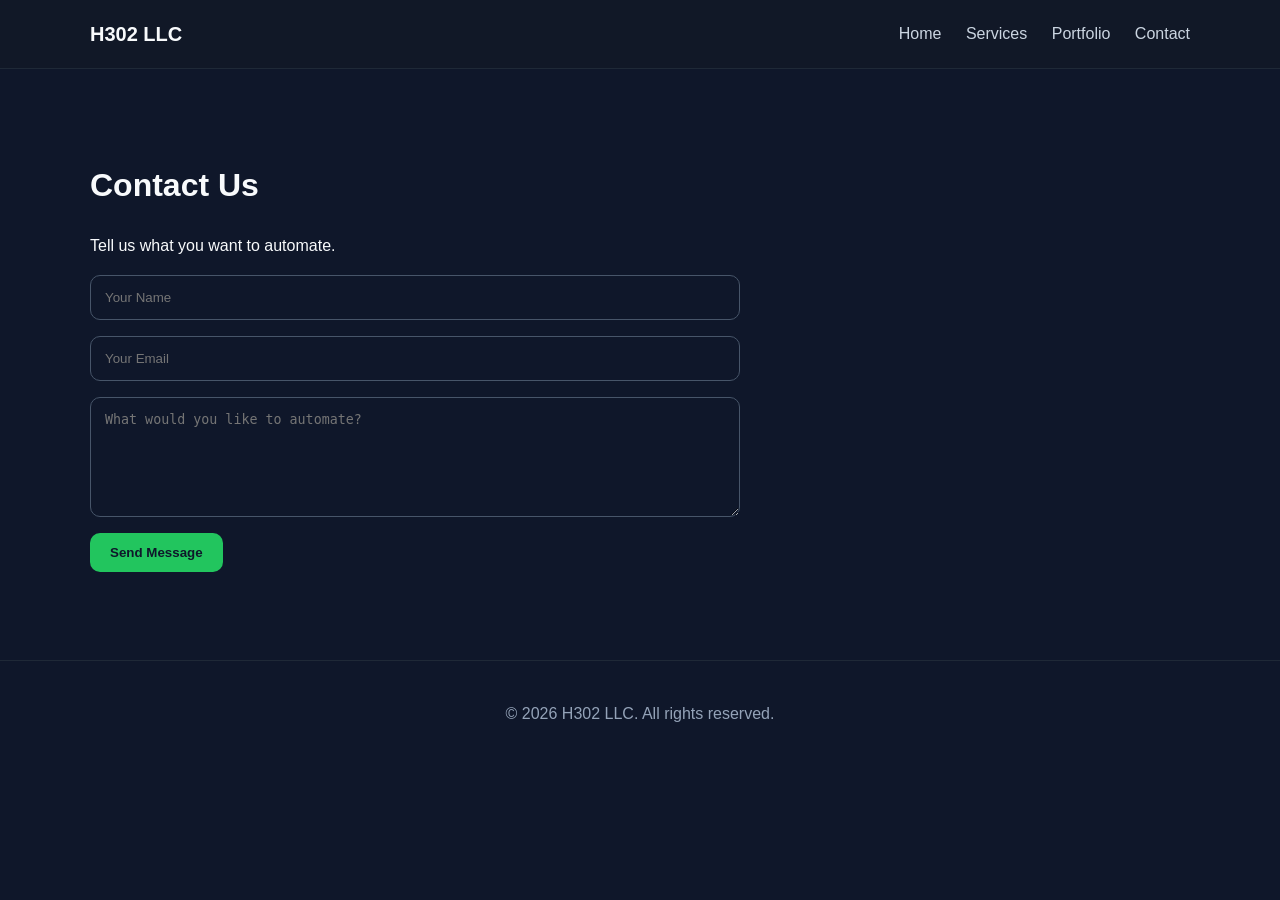
==== contact.html @ 5cd4545c "Add files via upload" ====
<!DOCTYPE html>
<html lang="en">
<head>
  <meta charset="UTF-8" />
  <meta name="viewport" content="width=device-width, initial-scale=1.0" />
  <title>Contact | H302 LLC</title>
  <link rel="stylesheet" href="style.css" />
</head>
<body>
  <header class="site-header">
    <div class="container nav">
      <div class="logo">H302 LLC</div>
      <nav>
        <a href="index.html">Home</a>
        <a href="services.html">Services</a>
        <a href="portfolio.html">Portfolio</a>
        <a href="contact.html">Contact</a>
      </nav>
    </div>
  </header>

  <main class="section">
    <div class="container">
      <h1>Contact Us</h1>
      <p>Tell us what you want to automate.</p>

      <form id="contactForm" class="contact-form">
        <input type="text" name="Name" placeholder="Your Name" required />
        <input type="email" name="Email" placeholder="Your Email" required />
        <textarea name="Question" placeholder="What would you like to automate?" rows="6" required></textarea>
        <button type="submit" class="btn btn-primary">Send Message</button>
      </form>

      <p id="formStatus"></p>
    </div>
  </main>

  <footer class="site-footer">
    <div class="container">
      <p>© 2026 H302 LLC. All rights reserved.</p>
    </div>
  </footer>

  <script>
    const form = document.getElementById("contactForm");
    const status = document.getElementById("formStatus");

    form.addEventListener("submit", async (e) => {
      e.preventDefault();

      const formData = new FormData(form);
      const payload = Object.fromEntries(formData.entries());

      try {
        const response = await fetch("YOUR_N8N_WEBHOOK_URL_HERE", {
          method: "POST",
          headers: {
            "Content-Type": "application/json"
          },
          body: JSON.stringify(payload)
        });

        if (response.ok) {
          status.textContent = "Thanks — your message was sent successfully.";
          form.reset();
        } else {
          status.textContent = "Something went wrong. Please try again.";
        }
      } catch (error) {
        status.textContent = "Unable to send right now. Please try again later.";
      }
    });
  </script>
</body>
</html>
---- style.css ----
* {
  box-sizing: border-box;
}

body {
  margin: 0;
  font-family: Arial, sans-serif;
  background: #0f172a;
  color: #f8fafc;
  line-height: 1.6;
}

a {
  color: inherit;
  text-decoration: none;
}

.container {
  width: 90%;
  max-width: 1100px;
  margin: 0 auto;
}

.site-header {
  background: #111827;
  border-bottom: 1px solid #1f2937;
  position: sticky;
  top: 0;
  z-index: 10;
}

.nav {
  display: flex;
  justify-content: space-between;
  align-items: center;
  padding: 18px 0;
}

.logo {
  font-size: 1.25rem;
  font-weight: 700;
}

nav a {
  margin-left: 20px;
  color: #cbd5e1;
}

nav a:hover {
  color: #ffffff;
}

.hero {
  padding: 100px 0 70px;
  text-align: center;
  background: linear-gradient(135deg, #111827, #1e293b);
}

.hero h1 {
  font-size: 2.6rem;
  margin-bottom: 20px;
}

.hero p {
  max-width: 700px;
  margin: 0 auto 30px;
  color: #cbd5e1;
}

.hero-buttons {
  display: flex;
  justify-content: center;
  gap: 14px;
  flex-wrap: wrap;
}

.section {
  padding: 70px 0;
}

.section.alt {
  background: #111827;
}

.section.cta {
  text-align: center;
}

.grid-2,
.grid-3 {
  display: grid;
  gap: 24px;
}

.grid-2 {
  grid-template-columns: repeat(auto-fit, minmax(280px, 1fr));
}

.grid-3 {
  grid-template-columns: repeat(auto-fit, minmax(220px, 1fr));
}

.card {
  background: #1e293b;
  padding: 24px;
  border-radius: 14px;
  border: 1px solid #334155;
}

.card h3 {
  margin-top: 0;
}

.feature-list {
  list-style: none;
  padding: 0;
}

.feature-list li {
  padding: 10px 0;
  border-bottom: 1px solid #334155;
}

.btn {
  display: inline-block;
  padding: 12px 20px;
  border-radius: 10px;
  font-weight: 700;
}

.btn-primary {
  background: #22c55e;
  color: #0f172a;
}

.btn-primary:hover {
  background: #16a34a;
}

.btn-secondary {
  background: transparent;
  border: 1px solid #64748b;
  color: #f8fafc;
}

.btn-secondary:hover {
  border-color: #ffffff;
}

.contact-form {
  display: grid;
  gap: 16px;
  max-width: 650px;
}

.contact-form input,
.contact-form textarea {
  width: 100%;
  padding: 14px;
  border-radius: 10px;
  border: 1px solid #475569;
  background: #0f172a;
  color: #f8fafc;
}

.contact-form button {
  width: fit-content;
  border: none;
  cursor: pointer;
}

#formStatus {
  margin-top: 18px;
  color: #93c5fd;
}

.site-footer {
  padding: 24px 0;
  border-top: 1px solid #1f2937;
  text-align: center;
  color: #94a3b8;
}
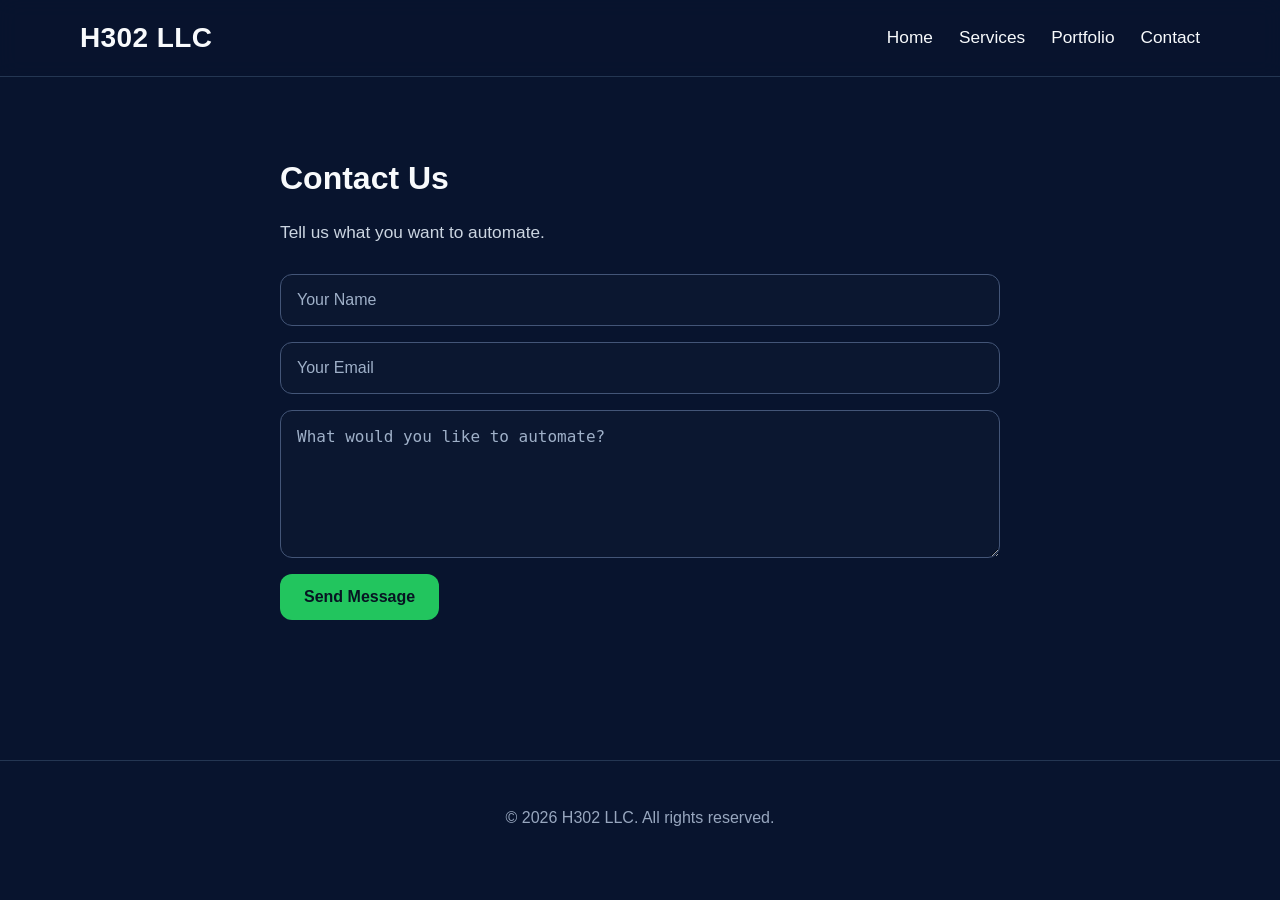
==== commit 974ae6f1: "Enhance contact form and add meta description Updated form submission handling and added a descripti" ====
--- a/contact.html
+++ b/contact.html
@@ -4,13 +4,18 @@
   <meta charset="UTF-8" />
   <meta name="viewport" content="width=device-width, initial-scale=1.0" />
   <title>Contact | H302 LLC</title>
+  <meta
+    name="description"
+    content="Contact H302 LLC about AI automations, chatbots, integrations, and workflow systems."
+  />
   <link rel="stylesheet" href="style.css" />
 </head>
 <body>
   <header class="site-header">
     <div class="container nav">
-      <div class="logo">H302 LLC</div>
-      <nav>
+      <a class="logo" href="index.html">H302 LLC</a>
+
+      <nav class="nav-links">
         <a href="index.html">Home</a>
         <a href="services.html">Services</a>
         <a href="portfolio.html">Portfolio</a>
@@ -20,18 +25,36 @@
   </header>
 
   <main class="section">
-    <div class="container">
+    <div class="container narrow">
       <h1>Contact Us</h1>
-      <p>Tell us what you want to automate.</p>
+      <p class="page-intro">Tell us what you want to automate.</p>
 
       <form id="contactForm" class="contact-form">
-        <input type="text" name="Name" placeholder="Your Name" required />
-        <input type="email" name="Email" placeholder="Your Email" required />
-        <textarea name="Question" placeholder="What would you like to automate?" rows="6" required></textarea>
+        <input
+          type="text"
+          name="Name"
+          placeholder="Your Name"
+          required
+        />
+
+        <input
+          type="email"
+          name="Email"
+          placeholder="Your Email"
+          required
+        />
+
+        <textarea
+          name="Question"
+          placeholder="What would you like to automate?"
+          rows="6"
+          required
+        ></textarea>
+
         <button type="submit" class="btn btn-primary">Send Message</button>
       </form>
 
-      <p id="formStatus"></p>
+      <p id="formStatus" class="form-status"></p>
     </div>
   </main>
 
@@ -48,28 +71,31 @@
     form.addEventListener("submit", async (e) => {
       e.preventDefault();
 
+      status.textContent = "Sending...";
+      status.className = "form-status";
+
       const formData = new FormData(form);
-      const payload = Object.fromEntries(formData.entries());
+      const payload = new URLSearchParams(formData);
 
       try {
-        const response = await fetch("YOUR_N8N_WEBHOOK_URL_HERE", {
+        const response = await fetch("https://n8n-local.h302llc.com/webhook/lead_capture", {
           method: "POST",
-          headers: {
-            "Content-Type": "application/json"
-          },
-          body: JSON.stringify(payload)
+          body: payload
         });
 
         if (response.ok) {
           status.textContent = "Thanks — your message was sent successfully.";
+          status.className = "form-status success";
           form.reset();
         } else {
           status.textContent = "Something went wrong. Please try again.";
+          status.className = "form-status error";
         }
       } catch (error) {
         status.textContent = "Unable to send right now. Please try again later.";
+        status.className = "form-status error";
       }
     });
   </script>
 </body>
-</html>+</html>
--- a/style.css
+++ b/style.css
@@ -2,11 +2,28 @@
   box-sizing: border-box;
 }
 
+:root {
+  --bg: #08142e;
+  --bg-alt: #0d1d3f;
+  --panel: #182844;
+  --panel-border: rgba(255, 255, 255, 0.12);
+  --text: #f8fafc;
+  --muted: #cbd5e1;
+  --line: #243652;
+  --primary: #22c55e;
+  --primary-hover: #16a34a;
+  --secondary-border: #7c8da9;
+}
+
+html {
+  scroll-behavior: smooth;
+}
+
 body {
   margin: 0;
-  font-family: Arial, sans-serif;
-  background: #0f172a;
-  color: #f8fafc;
+  font-family: Arial, Helvetica, sans-serif;
+  background: var(--bg);
+  color: var(--text);
   line-height: 1.6;
 }
 
@@ -15,168 +32,358 @@
   text-decoration: none;
 }
 
+img {
+  max-width: 100%;
+  display: block;
+}
+
 .container {
-  width: 90%;
-  max-width: 1100px;
+  width: min(1120px, 92%);
   margin: 0 auto;
 }
 
+.narrow {
+  width: min(720px, 100%);
+}
+
 .site-header {
-  background: #111827;
-  border-bottom: 1px solid #1f2937;
   position: sticky;
   top: 0;
-  z-index: 10;
+  z-index: 50;
+  background: rgba(8, 20, 46, 0.88);
+  border-bottom: 1px solid var(--line);
+  backdrop-filter: blur(10px);
 }
 
 .nav {
+  min-height: 76px;
   display: flex;
+  align-items: center;
   justify-content: space-between;
+  gap: 24px;
+}
+
+.logo {
+  font-size: 1.75rem;
+  font-weight: 800;
+  letter-spacing: 0.4px;
+}
+
+.nav-links {
+  display: flex;
+  gap: 26px;
   align-items: center;
-  padding: 18px 0;
-}
-
-.logo {
-  font-size: 1.25rem;
-  font-weight: 700;
-}
-
-nav a {
-  margin-left: 20px;
-  color: #cbd5e1;
-}
-
-nav a:hover {
+}
+
+.nav-links a {
+  font-size: 1.08rem;
+  color: var(--text);
+}
+
+.nav-links a:hover {
   color: #ffffff;
 }
 
 .hero {
-  padding: 100px 0 70px;
+  position: relative;
+  overflow: hidden;
+  border-bottom: 1px solid var(--line);
+}
+
+.hero-v2 {
+  background:
+    radial-gradient(circle at 20% 20%, rgba(34, 197, 94, 0.16), transparent 30%),
+    radial-gradient(circle at 80% 30%, rgba(59, 130, 246, 0.16), transparent 28%),
+    linear-gradient(135deg, #0e2147, #102754 40%, #162f5d);
+  padding: 110px 0 90px;
   text-align: center;
-  background: linear-gradient(135deg, #111827, #1e293b);
+}
+
+.hero-overlay {
+  position: absolute;
+  inset: 0;
+  background-image:
+    linear-gradient(rgba(255, 255, 255, 0.04) 1px, transparent 1px),
+    linear-gradient(90deg, rgba(255, 255, 255, 0.04) 1px, transparent 1px);
+  background-size: 40px 40px;
+  pointer-events: none;
+}
+
+.hero-inner {
+  position: relative;
+  z-index: 1;
+  max-width: 920px;
+}
+
+.eyebrow {
+  text-transform: uppercase;
+  letter-spacing: 1.4px;
+  color: #9bb4da;
+  font-size: 0.92rem;
+  margin-bottom: 12px;
 }
 
 .hero h1 {
-  font-size: 2.6rem;
-  margin-bottom: 20px;
-}
-
-.hero p {
-  max-width: 700px;
+  margin: 0 0 18px;
+  font-size: clamp(2.5rem, 5vw, 4.4rem);
+  line-height: 1.08;
+}
+
+.hero-text {
   margin: 0 auto 30px;
-  color: #cbd5e1;
+  max-width: 860px;
+  color: var(--muted);
+  font-size: 1.22rem;
 }
 
 .hero-buttons {
   display: flex;
   justify-content: center;
-  gap: 14px;
+  gap: 16px;
   flex-wrap: wrap;
 }
 
 .section {
-  padding: 70px 0;
-}
-
-.section.alt {
-  background: #111827;
-}
-
-.section.cta {
-  text-align: center;
+  padding: 82px 0;
+}
+
+.alt {
+  background: var(--bg-alt);
+  border-top: 1px solid var(--line);
+  border-bottom: 1px solid var(--line);
+}
+
+h1,
+h2,
+h3 {
+  margin-top: 0;
+  line-height: 1.2;
+}
+
+h2 {
+  font-size: 2rem;
+  margin-bottom: 26px;
+}
+
+h3 {
+  font-size: 1.45rem;
+  margin-bottom: 12px;
+}
+
+.page-intro {
+  max-width: 820px;
+  color: var(--muted);
+  font-size: 1.08rem;
+  margin-bottom: 28px;
 }
 
 .grid-2,
 .grid-3 {
   display: grid;
-  gap: 24px;
+  gap: 28px;
 }
 
 .grid-2 {
-  grid-template-columns: repeat(auto-fit, minmax(280px, 1fr));
+  grid-template-columns: repeat(auto-fit, minmax(300px, 1fr));
 }
 
 .grid-3 {
-  grid-template-columns: repeat(auto-fit, minmax(220px, 1fr));
+  grid-template-columns: repeat(auto-fit, minmax(250px, 1fr));
+}
+
+.card,
+.list-card,
+.cta-box {
+  background: var(--panel);
+  border: 1px solid var(--panel-border);
+  border-radius: 18px;
+  box-shadow: 0 14px 34px rgba(0, 0, 0, 0.18);
 }
 
 .card {
-  background: #1e293b;
-  padding: 24px;
-  border-radius: 14px;
-  border: 1px solid #334155;
-}
-
-.card h3 {
-  margin-top: 0;
+  padding: 28px;
+}
+
+.glass-card {
+  background: rgba(27, 40, 69, 0.74);
+  backdrop-filter: blur(8px);
+}
+
+.card p {
+  color: var(--muted);
+  margin-bottom: 0;
+  font-size: 1.03rem;
+}
+
+.list-card {
+  padding: 12px 28px;
 }
 
 .feature-list {
   list-style: none;
   padding: 0;
+  margin: 0;
 }
 
 .feature-list li {
-  padding: 10px 0;
-  border-bottom: 1px solid #334155;
+  padding: 16px 0;
+  border-bottom: 1px solid var(--line);
+  font-size: 1.04rem;
+}
+
+.feature-list li:last-child {
+  border-bottom: none;
 }
 
 .btn {
   display: inline-block;
-  padding: 12px 20px;
-  border-radius: 10px;
-  font-weight: 700;
+  padding: 14px 24px;
+  border-radius: 12px;
+  font-weight: 800;
+  font-size: 1rem;
+  transition: 0.2s ease;
 }
 
 .btn-primary {
-  background: #22c55e;
-  color: #0f172a;
+  background: var(--primary);
+  color: #071422;
 }
 
 .btn-primary:hover {
-  background: #16a34a;
+  background: var(--primary-hover);
+  transform: translateY(-1px);
 }
 
 .btn-secondary {
+  border: 1px solid var(--secondary-border);
+  color: var(--text);
   background: transparent;
-  border: 1px solid #64748b;
-  color: #f8fafc;
 }
 
 .btn-secondary:hover {
   border-color: #ffffff;
+  transform: translateY(-1px);
+}
+
+.cta-section {
+  padding-top: 92px;
+  padding-bottom: 92px;
+}
+
+.cta-box {
+  text-align: center;
+  padding: 46px 24px;
+}
+
+.cta-box p {
+  color: var(--muted);
+  max-width: 720px;
+  margin: 0 auto 24px;
+  font-size: 1.08rem;
+}
+
+.portfolio-image {
+  width: 100%;
+  height: 240px;
+  object-fit: cover;
+  border-radius: 12px;
+  margin-bottom: 18px;
+  border: 1px solid var(--panel-border);
+  background: #0b1730;
+}
+
+.video-wrap {
+  position: relative;
+  width: 100%;
+  padding-top: 56.25%;
+  margin-bottom: 18px;
+  border-radius: 12px;
+  overflow: hidden;
+  border: 1px solid var(--panel-border);
+  background: #0b1730;
+}
+
+.video-wrap iframe {
+  position: absolute;
+  inset: 0;
+  width: 100%;
+  height: 100%;
+  border: 0;
 }
 
 .contact-form {
   display: grid;
   gap: 16px;
-  max-width: 650px;
 }
 
 .contact-form input,
 .contact-form textarea {
   width: 100%;
-  padding: 14px;
-  border-radius: 10px;
-  border: 1px solid #475569;
-  background: #0f172a;
-  color: #f8fafc;
+  padding: 16px;
+  border-radius: 12px;
+  border: 1px solid #435577;
+  background: #0b1730;
+  color: var(--text);
+  font-size: 1rem;
+}
+
+.contact-form input::placeholder,
+.contact-form textarea::placeholder {
+  color: #9fb0c8;
 }
 
 .contact-form button {
-  width: fit-content;
   border: none;
   cursor: pointer;
-}
-
-#formStatus {
+  width: fit-content;
+}
+
+.form-status {
   margin-top: 18px;
-  color: #93c5fd;
+  min-height: 24px;
+  color: #a5d8ff;
+}
+
+.form-status.success {
+  color: #86efac;
+}
+
+.form-status.error {
+  color: #fca5a5;
 }
 
 .site-footer {
-  padding: 24px 0;
-  border-top: 1px solid #1f2937;
+  border-top: 1px solid var(--line);
+  padding: 28px 0;
+  color: #98a7bf;
   text-align: center;
-  color: #94a3b8;
-}+}
+
+@media (max-width: 860px) {
+  .nav {
+    flex-direction: column;
+    align-items: flex-start;
+    padding: 18px 0;
+  }
+
+  .nav-links {
+    flex-wrap: wrap;
+    gap: 18px;
+  }
+
+  .nav-links a {
+    font-size: 1rem;
+  }
+
+  .logo {
+    font-size: 1.5rem;
+  }
+
+  .hero-v2 {
+    padding: 88px 0 72px;
+  }
+
+  .hero-text {
+    font-size: 1.06rem;
+  }
+}
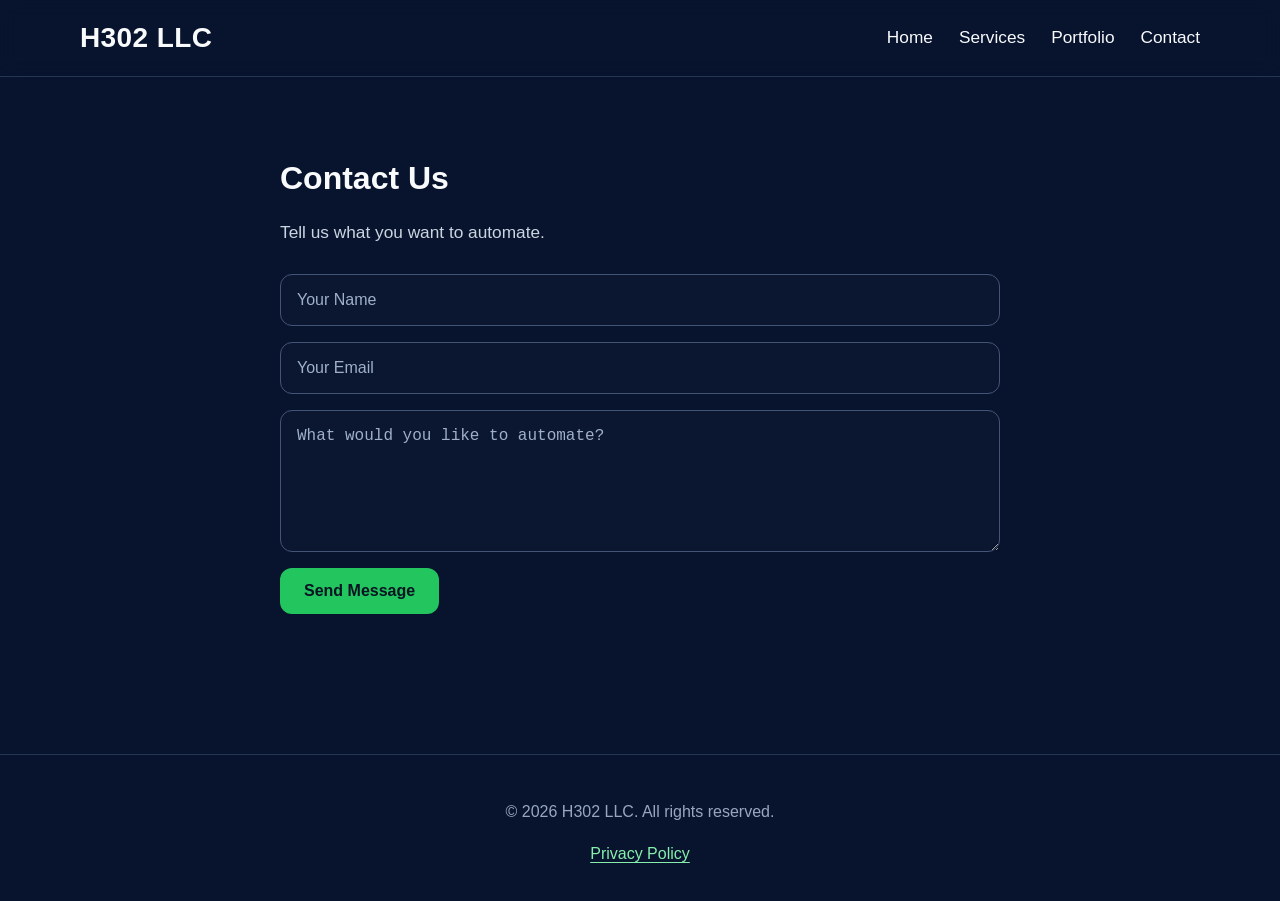
==== commit 0a9b4669: "Add H302 LLC privacy policy for Google OAuth" ====
--- a/contact.html
+++ b/contact.html
@@ -55,24 +55,38 @@
       </form>
 
       <p id="formStatus" class="form-status"></p>
+
+      <div id="bookingCta" class="booking-cta" style="display: none;">
+        <a
+          class="btn btn-secondary"
+          href="https://calendar.app.google/prXvjjmaPT5Wxf497"
+          target="_blank"
+          rel="noopener noreferrer"
+        >
+          Or book a discovery call
+        </a>
+      </div>
     </div>
   </main>
 
-  <footer class="site-footer">
-    <div class="container">
-      <p>© 2026 H302 LLC. All rights reserved.</p>
-    </div>
-  </footer>
-
-  <script>
+  <footer class="site-footer">
+    <div class="container">
+      <p>© 2026 H302 LLC. All rights reserved.</p>
+      <p class="footer-links"><a href="privacy.html">Privacy Policy</a></p>
+    </div>
+  </footer>
+
+  <script>
     const form = document.getElementById("contactForm");
     const status = document.getElementById("formStatus");
+    const bookingCta = document.getElementById("bookingCta");
 
     form.addEventListener("submit", async (e) => {
       e.preventDefault();
 
       status.textContent = "Sending...";
       status.className = "form-status";
+      bookingCta.style.display = "none";
 
       const formData = new FormData(form);
       const payload = new URLSearchParams(formData);
@@ -84,8 +98,9 @@
         });
 
         if (response.ok) {
-          status.textContent = "Thanks — your message was sent successfully.";
+          status.textContent = "Thanks — your message was sent successfully. Want to speak sooner? Book a discovery call below.";
           status.className = "form-status success";
+          bookingCta.style.display = "block";
           form.reset();
         } else {
           status.textContent = "Something went wrong. Please try again.";
--- a/style.css
+++ b/style.css
@@ -247,6 +247,7 @@
 .btn-primary {
   background: var(--primary);
   color: #071422;
+  border: none;
 }
 
 .btn-primary:hover {
@@ -333,7 +334,6 @@
 }
 
 .contact-form button {
-  border: none;
   cursor: pointer;
   width: fit-content;
 }
@@ -352,12 +352,38 @@
   color: #fca5a5;
 }
 
-.site-footer {
-  border-top: 1px solid var(--line);
-  padding: 28px 0;
-  color: #98a7bf;
-  text-align: center;
-}
+.booking-cta {
+  margin-top: 18px;
+}
+
+.policy-content {
+  color: var(--muted);
+}
+
+.policy-content h2 {
+  color: var(--text);
+  font-size: 1.45rem;
+  margin-top: 34px;
+  margin-bottom: 12px;
+}
+
+.policy-content a,
+.footer-links a {
+  color: #86efac;
+  text-decoration: underline;
+  text-underline-offset: 3px;
+}
+
+.site-footer {
+  border-top: 1px solid var(--line);
+  padding: 28px 0;
+  color: #98a7bf;
+  text-align: center;
+}
+
+.footer-links {
+  margin: 6px 0 0;
+}
 
 @media (max-width: 860px) {
   .nav {
